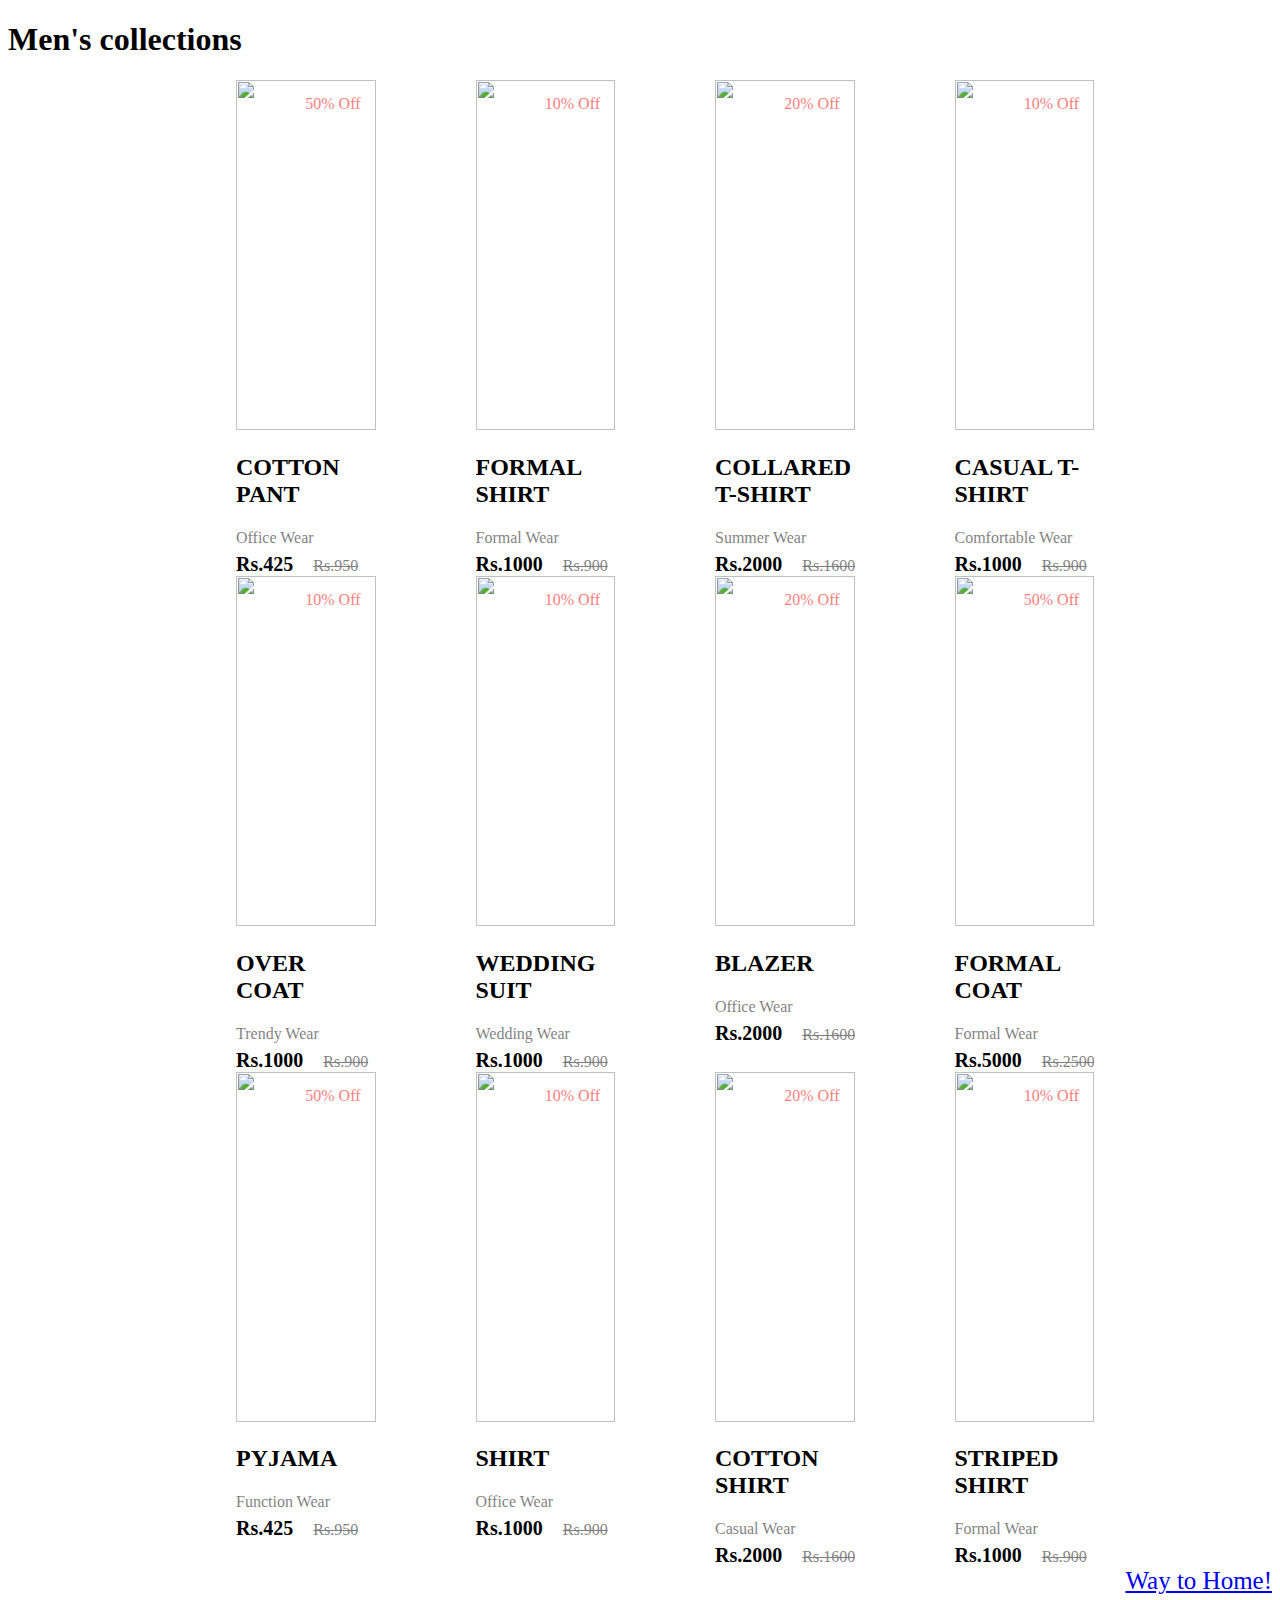
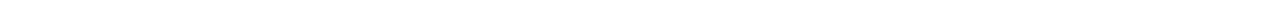
==== men.html @ af488b4f "Add files via upload" ====
<!DOCTYPE html>
<html lang="en">
<head>
    <meta charset="UTF-8">
    <meta name="viewport" content="width=device-width, initial-scale=1.0">
    <title>Men's Collections</title>
    <style>
        .product-container{
    padding: 0 10vw;
    display: flex;
    overflow-x: auto;
    scroll-behavior: smooth;
    
}

.product-container::-webkit-scrollbar{
    display: none;
}

.product-card{
   
    width: 100%;
    height: 100%;
    margin-right: 50px;
    display: flex;
   
}

.product-image{
    position: relative;
    width: 100%;
    height: 100%;
    overflow: hidden;
    display: inline;
    margin-left: 100px;
}

.product-thumb{
    width: 100%;
    height: 350px;
    object-fit: cover;
}
.discount-tag{
    position: absolute;
    background: #fff;
    padding: 5px;
    border-radius: 5px;
    color: #ff7d7d;
    right: 10px;
    top: 10px;
    text-transform: capitalize;
}
.card-btn{
    position: absolute;
    bottom: 100px;
    left: 50%;
    transform: translateX(-50%);
    padding: 10px;
    width: 90%;
    text-transform: capitalize;
    border: none;
    outline: none;
    background: #fff;
    border-radius: 5px;
    transition: 0.5s;
    cursor: pointer;
    opacity: 0;
}
.product-card:hover .card-btn{
    opacity: 1;
}

.card-btn:hover{
    background: #efefef;
}

.product-info{
    width: 100%;
    height: 100px;
    padding-top: 10px;
}

.product-brand{
    text-transform: uppercase;
}

.product-short-des{
    width: 100%;
    height: 20px;
    line-height: 20px;
    overflow: hidden;
    opacity: 0.5;
    text-transform: capitalize;
    margin: 5px 0;
}

.price{
    font-weight: 900;
    font-size: 20px;
}

.actual-price{
    margin-left: 20px;
    opacity: 0.5;
    text-decoration: line-through;
}

        .home{
            color: black;
            font-size: 25px;
            text-align: right;
            
        }
    </style>
</head>
<body>
    <header>
        <h1>Men's collections</h1>
    </header>
    <div class="product-container">
        <div class="product-card">  
            
          <div class="product-image">
                <span class="discount-tag">50% off</span>
                <img src="images/m-jeans.jpg" class="product-thumb" alt="">
                <button class="card-btn"><a href="add.html">add to wishlist</a></button>
                <h2 class="product-brand">Cotton pant</h2>
                <p class="product-short-des">Office wear</p>
                <span class="price">Rs.425</span><span class="actual-price">Rs.950</span>
          </div>
            <div class="product-image">
                <span class="discount-tag">10% off</span>
                <img src="images/m-shirt.jpg" class="product-thumb" alt=""> 
                <button class="card-btn"><a href="add.html">add to wishlist</a></button>
                <h2 class="product-brand">Formal shirt</h2>
                <p class="product-short-des">Formal wear</p>
                <span class="price">Rs.1000</span><span class="actual-price">Rs.900</span>
            </div>   
           <div class="product-image">
                <span class="discount-tag">20% off</span>
                <img src="images/m-tshirt.jpg" class="product-thumb" alt=""> 
                <button class="card-btn"><a href="add.html">add to wishlist</a></button>
                <h2 class="product-brand">Collared t-shirt</h2>
                <p class="product-short-des">summer wear</p>
                <span class="price">Rs.2000</span><span class="actual-price">Rs.1600</span>
            </div> 
            <div class="product-image">
                <span class="discount-tag">10% off</span>
                <img src="images/MenA.jpeg" class="product-thumb" alt=""> 
                <button class="card-btn"><a href="add.html">add to wishlist</a></button>
                <h2 class="product-brand">Casual t-shirt</h2>
                <p class="product-short-des">Comfortable wear</p>
                <span class="price">Rs.1000</span><span class="actual-price">Rs.900</span>
            </div>
        </div>
    </div>
    <div class="product-container">
        <div class="product-card">  
            
          <div class="product-image">
                <span class="discount-tag">10% off</span>
                <img src="images/m1.jpg" class="product-thumb" alt="">
                <button class="card-btn"><a href="add.html">add to wishlist</a></button>
                <h2 class="product-brand">Over coat </h2>
                <p class="product-short-des">Trendy wear</p>
                <span class="price">Rs.1000</span><span class="actual-price">Rs.900</span>
          </div>
            <div class="product-image">
                <span class="discount-tag">10% off</span>
                <img src="images/m2.jpg" class="product-thumb" alt=""> 
                <button class="card-btn"><a href="add.html">add to wishlist</a></button>
                <h2 class="product-brand">Wedding suit</h2>
                <p class="product-short-des">Wedding wear</p>
                <span class="price">Rs.1000</span><span class="actual-price">Rs.900</span>
            </div>   
           <div class="product-image">
                <span class="discount-tag">20% off</span>
                <img src="images/m3.jpg" class="product-thumb" alt=""> 
                <button class="card-btn"><a href="add.html">add to wishlist</a></button>
                <h2 class="product-brand">Blazer</h2>
                <p class="product-short-des">Office wear</p>
                <span class="price">Rs.2000</span><span class="actual-price">Rs.1600</span>
            </div> 
            <div class="product-image">
                <span class="discount-tag">50% off</span>
                <img src="images/m4.jpg" class="product-thumb" alt=""> 
                <button class="card-btn"><a href="add.html">add to wishlist</a></button>
                <h2 class="product-brand">Formal coat</h2>
                <p class="product-short-des">Formal wear</p>
                <span class="price">Rs.5000</span><span class="actual-price">Rs.2500</span>
            </div>
        </div>
    </div>
    <div class="product-container">
        <div class="product-card">  
            
          <div class="product-image">
                <span class="discount-tag">50% off</span>
                <img src="images/py.jpg" class="product-thumb" alt="">
                <button class="card-btn"><a href="add.html">add to wishlist</a></button>
                <h2 class="product-brand">Pyjama</h2>
                <p class="product-short-des">Function wear</p>
                <span class="price">Rs.425</span><span class="actual-price">Rs.950</span>
          </div>
            <div class="product-image">
                <span class="discount-tag">10% off</span>
                <img src="images/m6.jpg" class="product-thumb" alt=""> 
                <button class="card-btn"><a href="add.html">add to wishlist</a></button>
                <h2 class="product-brand">Shirt</h2>
                <p class="product-short-des">Office wear</p>
                <span class="price">Rs.1000</span><span class="actual-price">Rs.900</span>
            </div>   
           <div class="product-image">
                <span class="discount-tag">20% off</span>
                <img src="images/Shirt.jpg" class="product-thumb" alt=""> 
                <button class="card-btn"><a href="add.html">add to wishlist</a></button>
                <h2 class="product-brand">Cotton shirt</h2>
                <p class="product-short-des">Casual wear</p>
                <span class="price">Rs.2000</span><span class="actual-price">Rs.1600</span>
            </div> 
            <div class="product-image">
                <span class="discount-tag">10% off</span>
                <img src="images/m8.jpg" class="product-thumb" alt=""> 
                <button class="card-btn"><a href="add.html">add to wishlist</a></button>
                <h2 class="product-brand"> Striped shirt</h2>
                <p class="product-short-des">Formal wear</p>
                <span class="price">Rs.1000</span><span class="actual-price">Rs.900</span>
            </div>
        </div>
    </div>
    
    <div class="home">
        <a href="index.html" class="link">Way to Home!</a>
    </div>
</body>
</html>
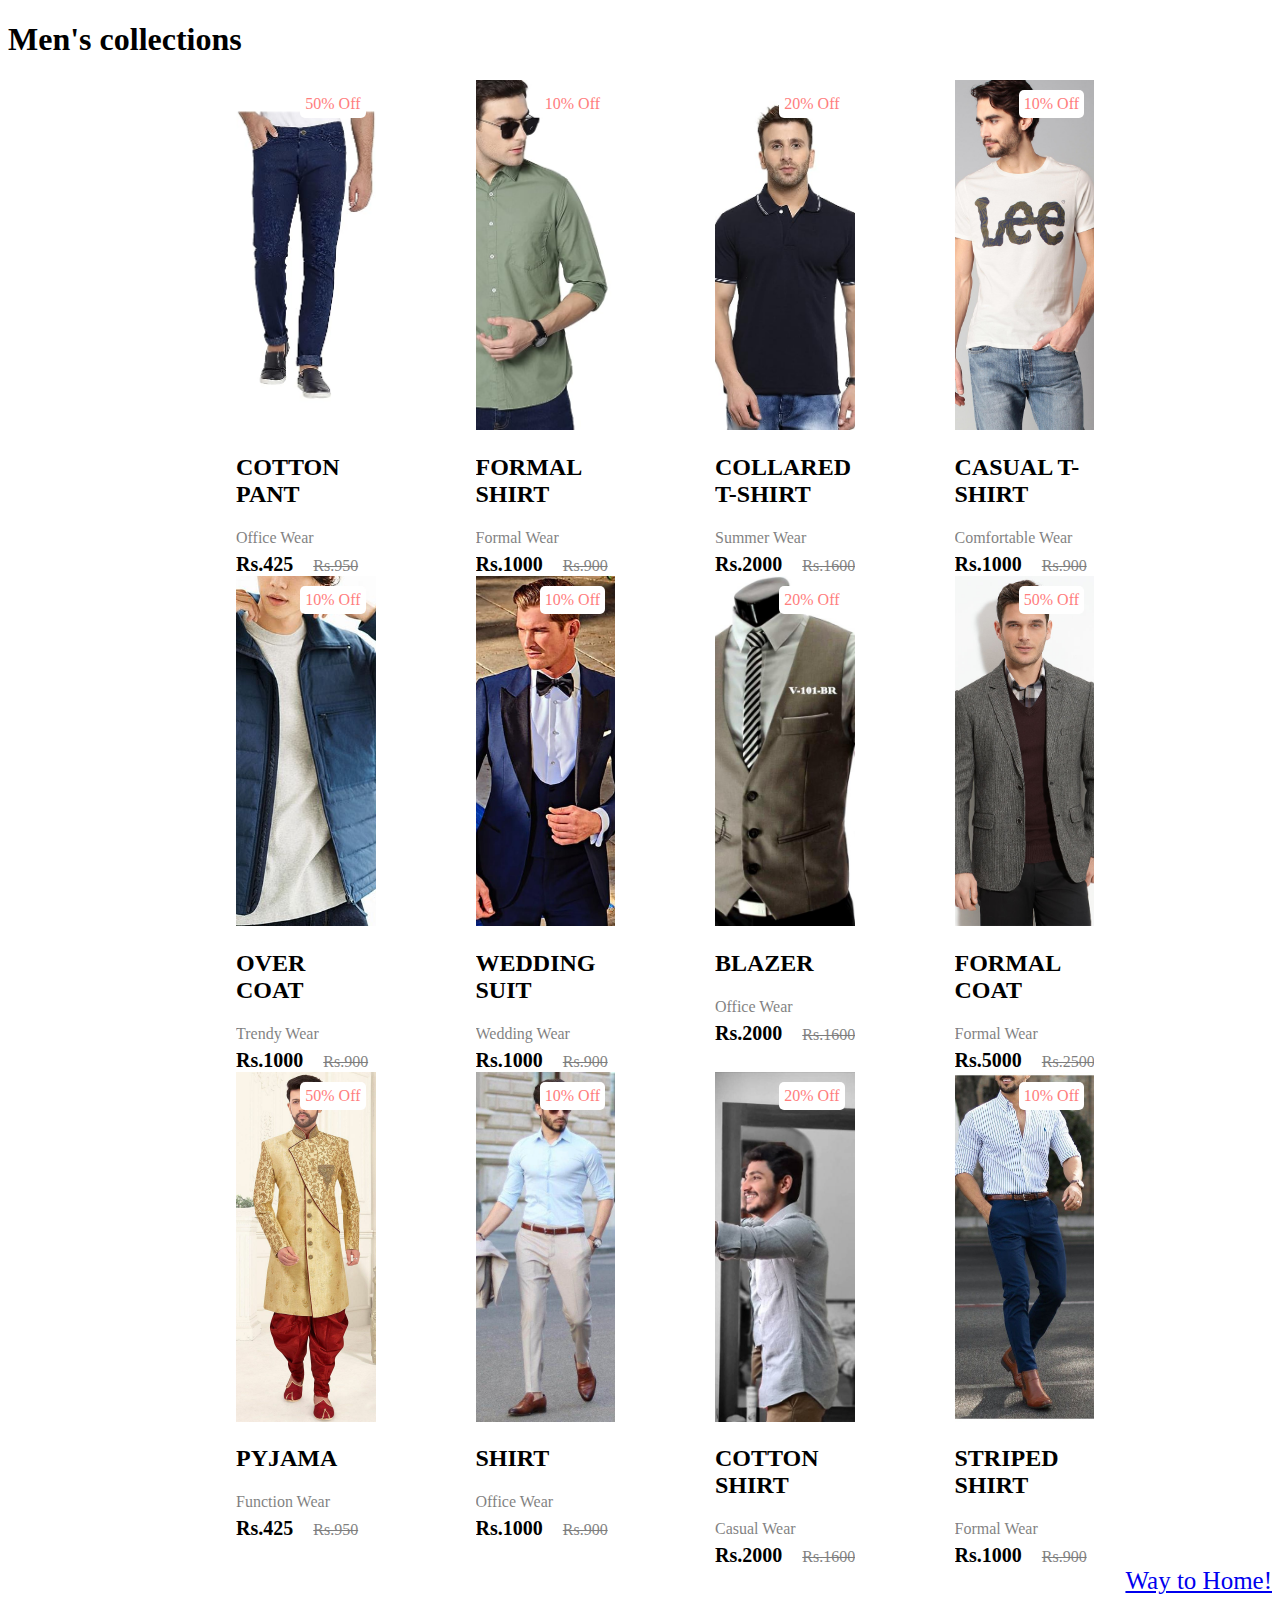
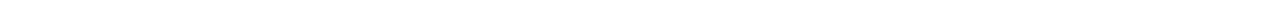
==== commit fc6bd6dd: "Update men.html" ====
--- a/men.html
+++ b/men.html
@@ -175,7 +175,7 @@
             </div>   
            <div class="product-image">
                 <span class="discount-tag">20% off</span>
-                <img src="images/m3.jpg" class="product-thumb" alt=""> 
+                <img src="images/m3.JPG" class="product-thumb" alt=""> 
                 <button class="card-btn"><a href="add.html">add to wishlist</a></button>
                 <h2 class="product-brand">Blazer</h2>
                 <p class="product-short-des">Office wear</p>
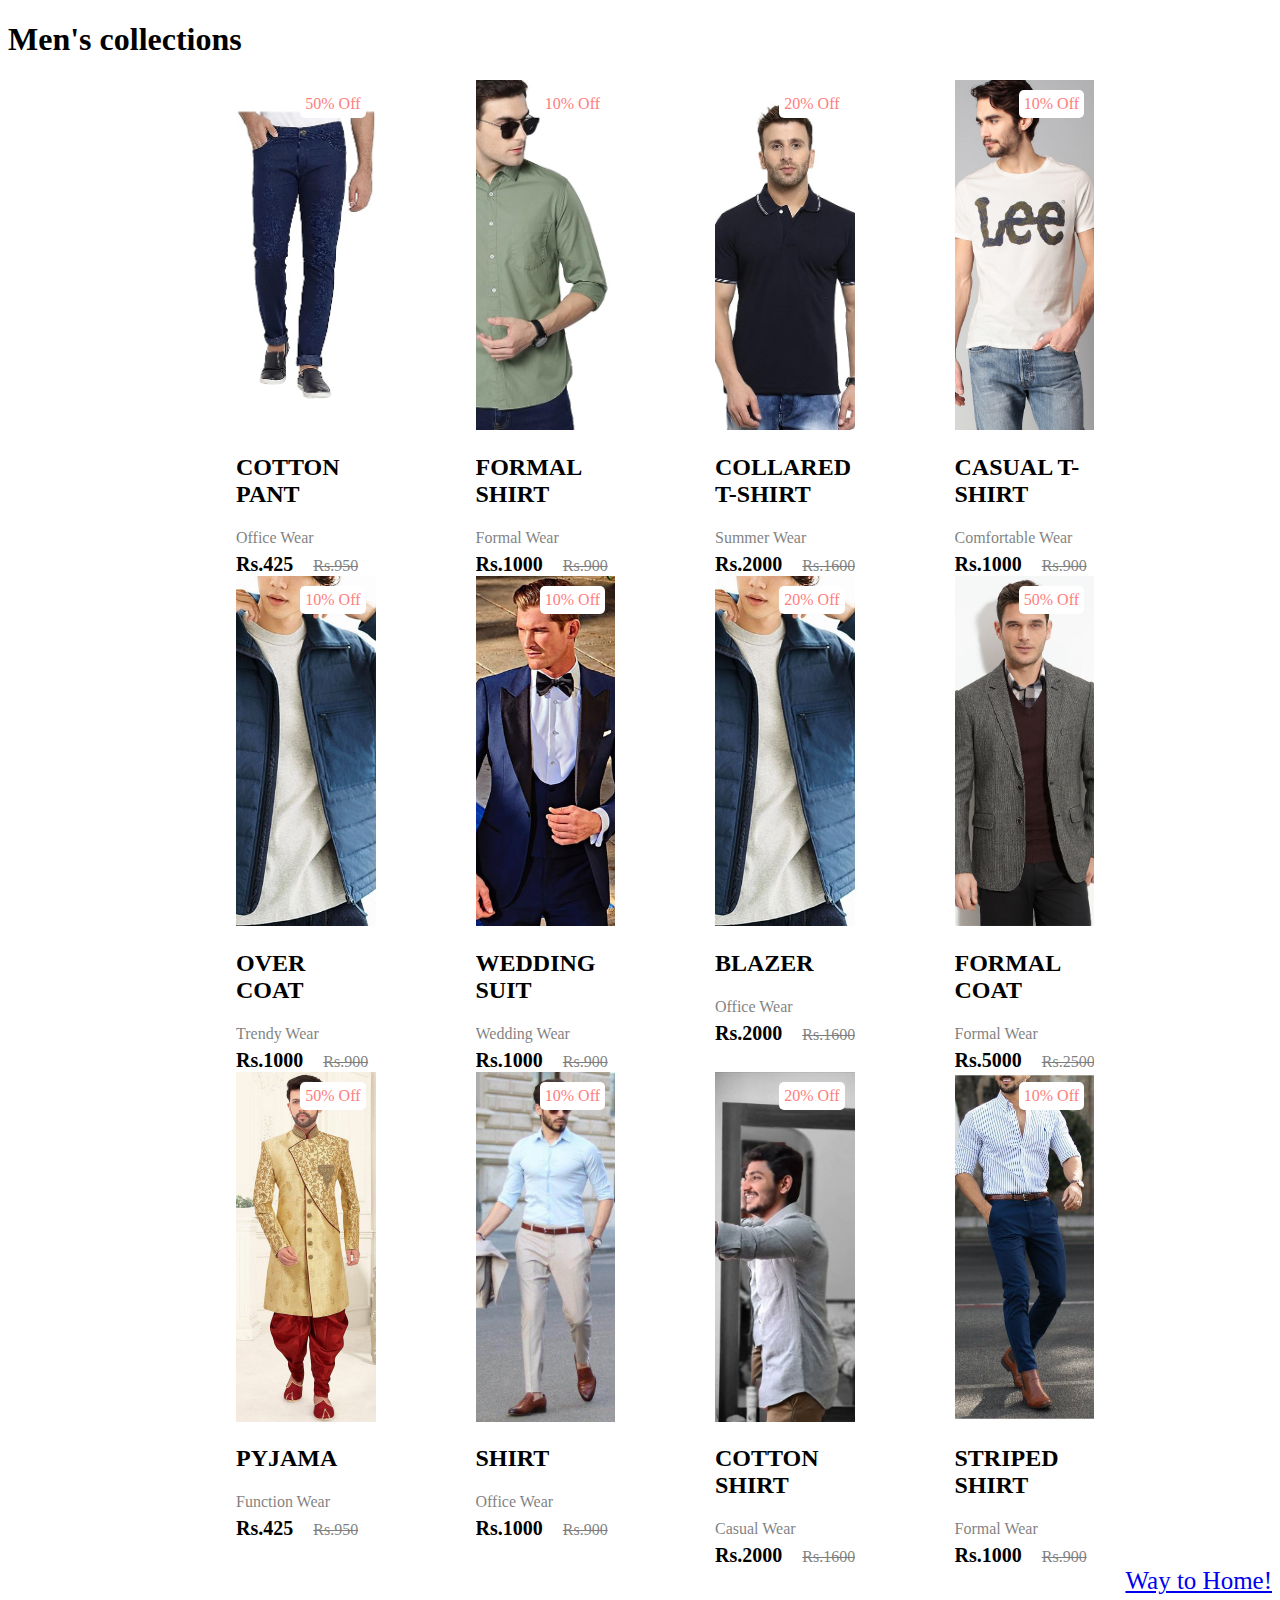
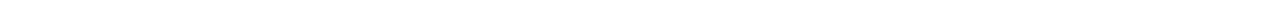
==== commit 8a347ea5: "Update men.html" ====
--- a/men.html
+++ b/men.html
@@ -175,7 +175,7 @@
             </div>   
            <div class="product-image">
                 <span class="discount-tag">20% off</span>
-                <img src="images/m3.JPG" class="product-thumb" alt=""> 
+                <img src="images/m1.jpg" class="product-thumb" alt=""> 
                 <button class="card-btn"><a href="add.html">add to wishlist</a></button>
                 <h2 class="product-brand">Blazer</h2>
                 <p class="product-short-des">Office wear</p>
